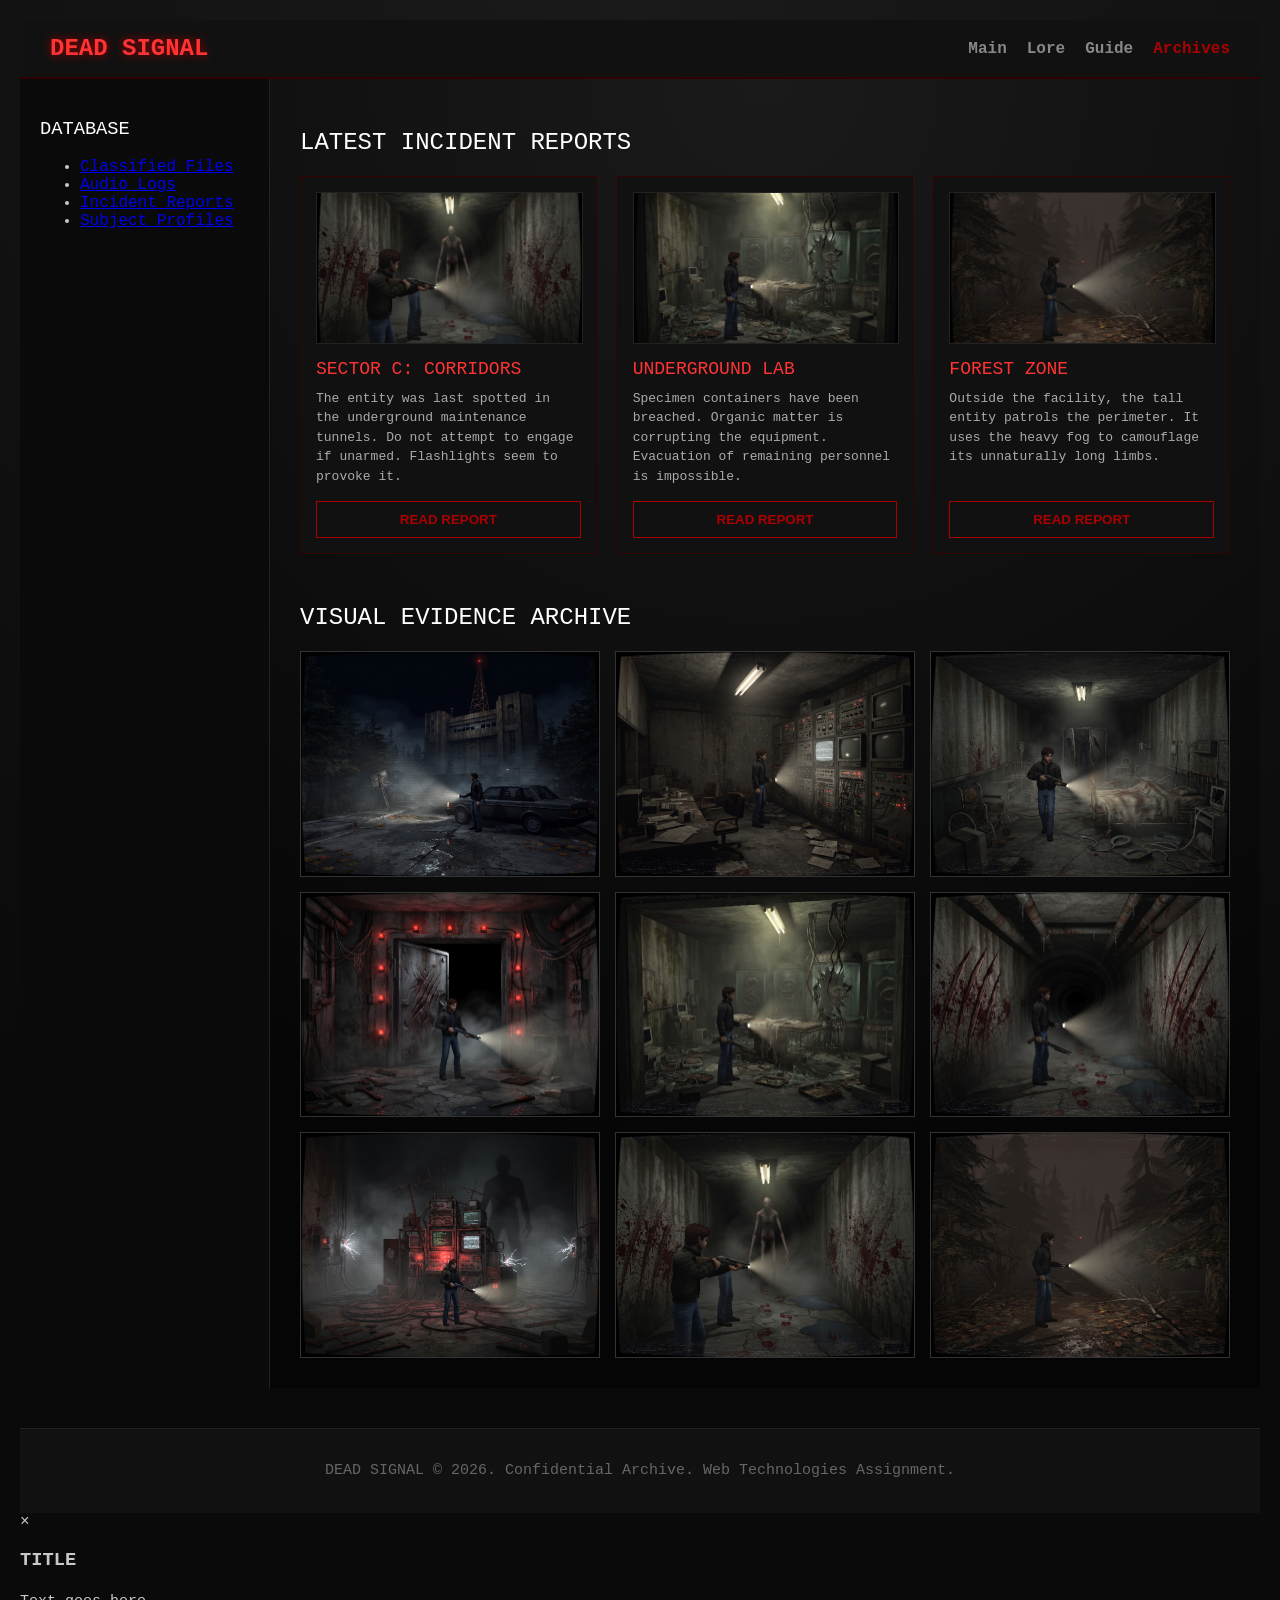
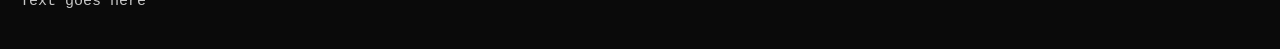
==== archive.html @ addb6005 "Added Archive page to demonstrate Flexbox and Grid Layout tasks" ====
<!DOCTYPE html>
<html lang="en">
<head>
    <meta charset="UTF-8">
    <meta name="viewport" content="width=device-width, initial-scale=1.0">
    <title>DEAD SIGNAL - Archives (Flexbox & Grid Layout)</title>
    <link href="css/style.css" rel="stylesheet">
</head>
<body>

    <div class="grid-layout">
        
        <header class="layout-header">
            <div class="flex-navbar">
                <div class="logo">DEAD SIGNAL</div>
                <ul class="nav-links">
                    <li><a href="index.html">Main</a></li>
                    <li><a href="story.html">Lore</a></li>
                    <li><a href="guide.html">Guide</a></li>
                    <li><a href="archive.html" class="active">Archives</a></li>
                </ul>
            </div>
        </header>

        <aside class="layout-sidebar">
            <h3>Database</h3>
            <ul class="sidebar-menu">
                <li><a href="#">Classified Files</a></li>
                <li><a href="#">Audio Logs</a></li>
                <li><a href="#">Incident Reports</a></li>
                <li><a href="#">Subject Profiles</a></li>
            </ul>
        </aside>

        <main class="layout-main">
            
            <h2>Latest Incident Reports</h2>
            <section class="cards-container">
                <div class="card">
                    <img src="Game Screenshots/s8.jpeg" alt="Corridor Encounter">
                    <h3>Sector C: Corridors</h3>
                    <p>The entity was last spotted in the underground maintenance tunnels. Do not attempt to engage if unarmed. Flashlights seem to provoke it.</p>
                    <button class="report-btn" data-title="INCIDENT REPORT — 17.10.1998" data-text="Two personnel entered Sector C and failed to return. Security footage shows the entity standing motionless in the corridor. All attempts to communicate failed. The area is now sealed.">Read Report</button>
                </div>
                <div class="card">
                    <img src="Game Screenshots/s5.jpeg" alt="The Laboratory">
                    <h3>Underground Lab</h3>
                    <p>Specimen containers have been breached. Organic matter is corrupting the equipment. Evacuation of remaining personnel is impossible.</p>
                    <button class="report-btn" data-title="INCIDENT REPORT — 17.10.1998" data-text="Specimen containment has failed. Organic growth was found throughout the laboratory. Three researchers are missing. Remaining personnel have been ordered to evacuate immediately.">Read Report</button>
                </div>
                <div class="card">
                    <img src="Game Screenshots/s9.jpeg" alt="Forest Entity">
                    <h3>Forest Zone</h3>
                    <p>Outside the facility, the tall entity patrols the perimeter. It uses the heavy fog to camouflage its unnaturally long limbs.</p>
                    <button class="report-btn" data-title="INCIDENT REPORT — 18.10.1998" data-text="A large humanoid entity was observed outside the facility. Visibility was reduced by abnormal fog. Two security officers disappeared while investigating the perimeter. No bodies were recovered.">Read Report</button>
                </div>
            </section>

            <h2>Visual Evidence Archive</h2>
            
            <section class="gallery-container">
                <div class="gallery-item">
                    <img src="Game Screenshots/s1.jpeg" alt="Evidence 1">
                    <div class="gallery-caption">Station 17 Exterior</div>
                </div>
                <div class="gallery-item">
                    <img src="Game Screenshots/s2.jpeg" alt="Evidence 2">
                    <div class="gallery-caption">Control Room Alpha</div>
                </div>
                <div class="gallery-item">
                    <img src="Game Screenshots/s3.jpeg" alt="Evidence 3">
                    <div class="gallery-caption">Hospital Wing</div>
                </div>
                <div class="gallery-item">
                    <img src="Game Screenshots/s4.jpeg" alt="Evidence 4">
                    <div class="gallery-caption">Breached Blast Door</div>
                </div>
                <div class="gallery-item">
                    <img src="Game Screenshots/s5.jpeg" alt="Evidence 5">
                    <div class="gallery-caption">Bio-Lab Containment</div>
                </div>
                <div class="gallery-item">
                    <img src="Game Screenshots/s6.jpeg" alt="Evidence 6">
                    <div class="gallery-caption">Blood-stained Tunnels</div>
                </div>
                <div class="gallery-item">
                    <img src="Game Screenshots/s7.jpeg" alt="Evidence 7">
                    <div class="gallery-caption">The Core Terminal</div>
                </div>
                <div class="gallery-item">
                    <img src="Game Screenshots/s8.jpeg" alt="Evidence 8">
                    <div class="gallery-caption">Hostile Encounter</div>
                </div>
                <div class="gallery-item">
                    <img src="Game Screenshots/s9.jpeg" alt="Evidence 9">
                    <div class="gallery-caption">The Tall Man (Forest)</div>
                </div>
            </section>

        </main>

        <footer class="layout-footer">
            <p>DEAD SIGNAL © 2026. Confidential Archive. Web Technologies Assignment.</p>
        </footer>

    </div>

    <div id="report-modal" class="modal">
        <div class="modal-content">
            <span class="close-btn">&times;</span>
            <h3 id="modal-title">TITLE</h3>
            <p id="modal-text">Text goes here</p>
        </div>
    </div>

    <script>
        const modal = document.getElementById("report-modal");
        const modalTitle = document.getElementById("modal-title");
        const modalText = document.getElementById("modal-text");
        const closeBtn = document.querySelector(".close-btn");
        const reportButtons = document.querySelectorAll(".report-btn");

        reportButtons.forEach(button => {
            button.addEventListener("click", function() {
                modalTitle.innerText = this.getAttribute("data-title");
                modalText.innerText = this.getAttribute("data-text");
                modal.style.display = "flex";
            });
        });

        closeBtn.addEventListener("click", function() {
            modal.style.display = "none";
        });

        window.addEventListener("click", function(event) {
            if (event.target === modal) {
                modal.style.display = "none";
            }
        });
    </script>
</body>
</html>
---- css/style.css ----
body {
    background-color: #0a0a0a;
    color: #c8c8c8;
    font-family: 'Courier New', Courier, monospace;
    margin: 0;
    padding: 20px;
    background-image: radial-gradient(circle at 50% 0%, #1a1a1a 0%, #0a0a0a 70%);
}

.container {
    max-width: 850px;
    margin: 0 auto;
    background-color: #111111;
    border: 1px solid #222;
    padding: 30px;
    box-shadow: 0 0 20px rgba(0, 0, 0, 0.8);
}

.nav-menu {
    display: flex;
    justify-content: center;
    gap: 20px;
    margin-bottom: 30px;
    padding-bottom: 20px;
    border-bottom: 1px solid #330000;
}

.nav-menu a { color: #888; text-decoration: none; font-size: 18px; font-weight: bold; transition: color 0.2s; }
.nav-menu a:hover { color: #ff0000; }
.nav-menu a.active { color: #aa0000; text-shadow: 0 0 5px #aa0000; }


h1, h2 { color: #ffffff; text-transform: uppercase; font-weight: normal; }
h1 { text-align: center; font-size: 28px; margin-bottom: 5px; }
.subtitle { text-align: center; color: #888; font-style: italic; margin-top: 0; margin-bottom: 30px; }       

p {
    line-height: 1.6;
    font-size: 15px;
}

footer {
    margin-top: 40px;
    text-align: center;
    font-size: 12px;
    color: #666;
    border-top: 1px solid #222;
    padding-top: 20px;
}


/*devblog.html*/
.dev-box {
    background: #151515;
    border: 1px solid #330000;
    padding: 25px;
    margin-bottom: 30px;
}

.disclaimer {
    color: #ff3333;
    font-weight: bold;
    border-left: 3px solid #ff0000;
    padding-left: 15px;
    margin-bottom: 30px;
}

.credits-list {
    list-style-type: square;
    padding-left: 20px;
    color: #aaa;
    font-size: 16px;
}

.credits-list span {
    color: #fff;
    font-weight: bold;
}

.github-link {
    display: inline-block;
    background-color: #aa0000;
    color: white;
    text-decoration: none;
    padding: 10px 20px;
    font-size: 16px;
    font-weight: bold;
    margin-top: 15px;
    border: 1px solid #ff0000;
    transition: all 0.2s;
}

.github-link:hover {
    background-color: #ff0000;
    color: #000;
    box-shadow: 0 0 10px #ff0000;
}


/*guide.html*/

table {
    width: 100%;
    border-collapse: collapse;
    margin-bottom: 40px;
    background-color: #151515;
}

th, td {
    padding: 12px 15px;
    text-align: left;
    border: 1px solid #330000;
}

th {
    background-color: #1a0000;
    color: #ff3333;
    font-weight: bold;
    letter-spacing: 1px;
}

tbody tr:nth-child(even) {
    background-color: #111111;
}

tbody tr:hover {
    background-color: #220000;
    transition: background-color 0.3s;
}

.threat-fatal { color: #ff0000; font-weight: bold; }
.threat-high { color: #ff8800; }
.threat-medium { color: #aaaa00; }

/* index.html*/

.banner {
    width: 100%;
    display: block;
    margin-bottom: 20px;
    border-bottom: 2px solid #330000;
}

.download-section {
    background-color: #1a1a1a;
    padding: 20px;
    border: 1px solid #333;
    margin: 30px 0;
    display: flex;
    align-items: center;
    justify-content: space-between;
}

.download-btn {
    background-color: #aa0000;
    color: white;
    text-decoration: none;
    padding: 12px 24px;
    font-size: 18px;
    font-weight: bold;
    border: 2px solid #ff0000;
    transition: all 0.2s ease;
    text-transform: uppercase;
}

.download-btn:hover {
    background-color: #ff0000;
    color: #000;
    box-shadow: 0 0 10px #ff0000;
    cursor: pointer;
}

.media-grid {
    display: grid;
    grid-template-columns: 1fr 1fr;
    gap: 15px;
    margin-top: 30px;
}

.media-grid iframe, .media-grid img, .media-grid video {
    width: 100%;
    height: auto;
    border: 1px solid #333;
    background-color: #000;
}

.trailer {
    grid-column: 1 / -1;
    aspect-ratio: 16 / 9;
}

.screenshot:hover {
    border-color: #aa0000;
    transform: scale(1.02);
    transition: all 0.3s ease;
}

.tags {
    color: #888;
    font-size: 13px;
}
.tags span {
    background: #222;
    padding: 3px 8px;
    margin-right: 5px;
    border-radius: 3px;
}

/*story.html*/

.lore-block {
    display: flex;
    align-items: center;
    gap: 20px;
    margin-bottom: 40px;
    background: #151515;
    border: 1px solid #222;
    padding: 20px;
}

.lore-block:nth-child(even) { flex-direction: row-reverse; }

.lore-text {
    flex: 1;
    font-size: 14px;
    line-height: 1.6;
}

.lore-text ul {
    padding-left: 20px;
    color: #aaa;
}

.lore-image {
    flex: 1;
    max-width: 50%;
    min-width: 0;
}
        
.lore-image img { 
    width: 100%;
    height: auto;
    display: block; 
    border: 1px solid #440000;
}

.creepy-quote {
    color: #ff3333;
    font-weight: bold;
    font-size: 16px;
    padding: 10px 15px;
    border-left: 3px solid #ff0000;
    background: rgba(255, 0, 0, 0.05);
    margin: 15px 0;
    text-transform: uppercase;
    letter-spacing: 2px;
}

.portrait-image {
    flex: 1;
    max-width: 50%;
    min-width: 0; 
    display: flex;
    justify-content: center;
    align-items: center;
}

.portrait-image img {
    width: 250px !important; 
    height: 250px !important; 
    max-width: 100%;
    object-fit: cover !important; 
    border-radius: 50% !important;
    border: 3px solid #aa0000;
    box-shadow: 0 0 20px rgba(170, 0, 0, 0.4);
    display: block;
}




/* Suggestions form */
.suggest-form {
    margin-top: 10px;
}

.suggest-form label {
    display: block;
    color: #fff;
    font-size: 14px;
    text-transform: uppercase;
    letter-spacing: 1px;
    margin-bottom: 6px;
}

.form-row {
    margin-bottom: 20px;
}

.suggest-form input[type="text"],
.suggest-form input[type="email"],
.suggest-form select,
.suggest-form textarea {
    width: 100%;
    box-sizing: border-box;
    background-color: #0a0a0a;
    color: #c8c8c8;
    border: 1px solid #330000;
    padding: 10px;
    font-family: 'Courier New', Courier, monospace;
    font-size: 15px;
    outline: none;
}

.suggest-form textarea {
    min-height: 140px;
    resize: vertical;
    line-height: 1.5;
}

.suggest-form input:focus,
.suggest-form select:focus,
.suggest-form textarea:focus {
    border-color: #aa0000;
    box-shadow: 0 0 6px rgba(170, 0, 0, 0.5);
}

.suggest-form input::placeholder,
.suggest-form textarea::placeholder {
    color: #555;
}

.suggest-form button {
    background-color: transparent;
    color: #aa0000;
    border: 1px solid #aa0000;
    padding: 10px 25px;
    font-family: 'Courier New', Courier, monospace;
    font-size: 15px;
    font-weight: bold;
    text-transform: uppercase;
    cursor: pointer;
    transition: background-color 0.2s, color 0.2s;
}

.suggest-form button:hover {
    background-color: #aa0000;
    color: #ffffff;
}

.form-hint {
    color: #666;
    font-size: 12px;
    margin-top: 8px;
}



.grid-layout h2, .grid-layout h3 { 
    color: #ffffff; 
    text-transform: uppercase; 
    font-weight: normal; 
}


.grid-layout {
    display: grid;
    min-height: 100vh;
    grid-template-columns: 250px 1fr;
    grid-template-rows: auto 1fr auto;
    grid-template-areas:
        "header header"
        "sidebar main"
        "footer footer";
}

/* Назначаем области для элементов макета */
.layout-header { grid-area: header; background-color: #111; border-bottom: 2px solid #330000; padding: 15px 30px; }
.layout-sidebar { grid-area: sidebar; background-color: #0a0a0a; border-right: 1px solid #222; padding: 20px; }
.layout-main { grid-area: main; padding: 30px; background-image: radial-gradient(circle at 50% 0%, #1a1a1a 0%, #050505 80%); }
.layout-footer { grid-area: footer; background-color: #111; border-top: 1px solid #222; text-align: center; padding: 15px; color: #666; font-size: 12px; }


.flex-navbar {
    display: flex; 
    justify-content: space-between; 
    align-items: center; 
}

.logo {
    font-size: 24px;
    color: #ff3333;
    font-weight: bold;
    text-transform: uppercase;
    text-shadow: 0 0 10px #aa0000;
}

.nav-links {
    display: flex;
    gap: 20px; 
    list-style: none;
    margin: 0;
    padding: 0;
}

.nav-links a {
    color: #888;
    text-decoration: none;
    font-size: 16px;
    font-weight: bold;
    transition: color 0.2s;
}
.nav-links a:hover, .nav-links a.active { color: #aa0000; }


.cards-container {
    display: flex; 
    gap: 20px; 
    align-items: stretch; 
    margin-bottom: 50px;
}

.card {
    flex: 1; 
    display: flex;
    flex-direction: column;
    background: #111;
    border: 1px solid #330000;
    padding: 15px;
    transition: transform 0.3s ease, box-shadow 0.3s ease;
}

.card:hover {
    transform: translateY(-10px); 
    box-shadow: 0 10px 20px rgba(170, 0, 0, 0.4);
}

.card img {
    width: 100%;
    height: 150px;
    object-fit: cover;
    border: 1px solid #222;
    margin-bottom: 15px;
}

.card h3 { margin: 0 0 10px 0; font-size: 18px; color: #ff3333; }
.card p { flex-grow: 1; font-size: 13px; color: #aaa; line-height: 1.5; margin: 0 0 15px 0; }

.card button {
    background-color: transparent;
    color: #aa0000;
    border: 1px solid #aa0000;
    padding: 10px;
    cursor: pointer;
    text-transform: uppercase;
    font-weight: bold;
    transition: all 0.2s;
}
.card button:hover { background-color: #aa0000; color: #fff; }


.gallery-container {
    display: grid;
    grid-template-columns: repeat(3, 1fr);
    gap: 15px;

.gallery-item {
    position: relative;
    overflow: hidden;
    border: 1px solid #333;
    aspect-ratio: 4/3;
}

.gallery-item img {
    width: 100%;
    height: 100%;
    object-fit: cover;
    display: block;
    transition: transform 0.5s ease;
}

.gallery-item:hover img {
    transform: scale(1.1);
}

.gallery-caption {
    position: absolute;
    bottom: -100%;
    left: 0;
    width: 100%;
    background: rgba(170, 0, 0, 0.85);
    color: #fff;
    padding: 10px;
    box-sizing: border-box;
    text-align: center;
    font-size: 14px;
    font-weight: bold;
    transition: bottom 0.3s ease;
}



.gallery-item:hover .gallery-caption {
    bottom: 0;
}


.sidebar-menu { list-style: square; padding-left: 20px; color: #666; margin-top: 10px; }
.sidebar-menu li { margin-bottom: 15px; }
.sidebar-menu a { color: #aaa; text-decoration: none; }
.sidebar-menu a:hover { color: #fff; text-decoration: underline; }


.modal {
    display: none; 
    position: fixed;
    z-index: 1000;
    left: 0;
    top: 0;
    width: 100%;
    height: 100%;
    background-color: rgba(0, 0, 0, 0.85);
    justify-content: center;
    align-items: center;
}

.modal-content {
    background-color: #111;
    border: 2px solid #aa0000;
    padding: 30px;
    max-width: 500px;
    width: 90%;
    position: relative;
    box-shadow: 0 0 30px rgba(170, 0, 0, 0.5);
    font-family: 'Courier New', Courier, monospace;
}

.modal-content h3 {
    color: #ff3333;
    margin-top: 0;
    border-bottom: 1px solid #330000;
    padding-bottom: 10px;
}

.modal-content p {
    color: #c8c8c8;
    font-size: 15px;
    line-height: 1.6;
}

.close-btn {
    position: absolute;
    top: 10px;
    right: 15px;
    color: #888;
    font-size: 24px;
    font-weight: bold;
    cursor: pointer;
    transition: color 0.2s;
}

.close-btn:hover {
    color: #ff0000;
}
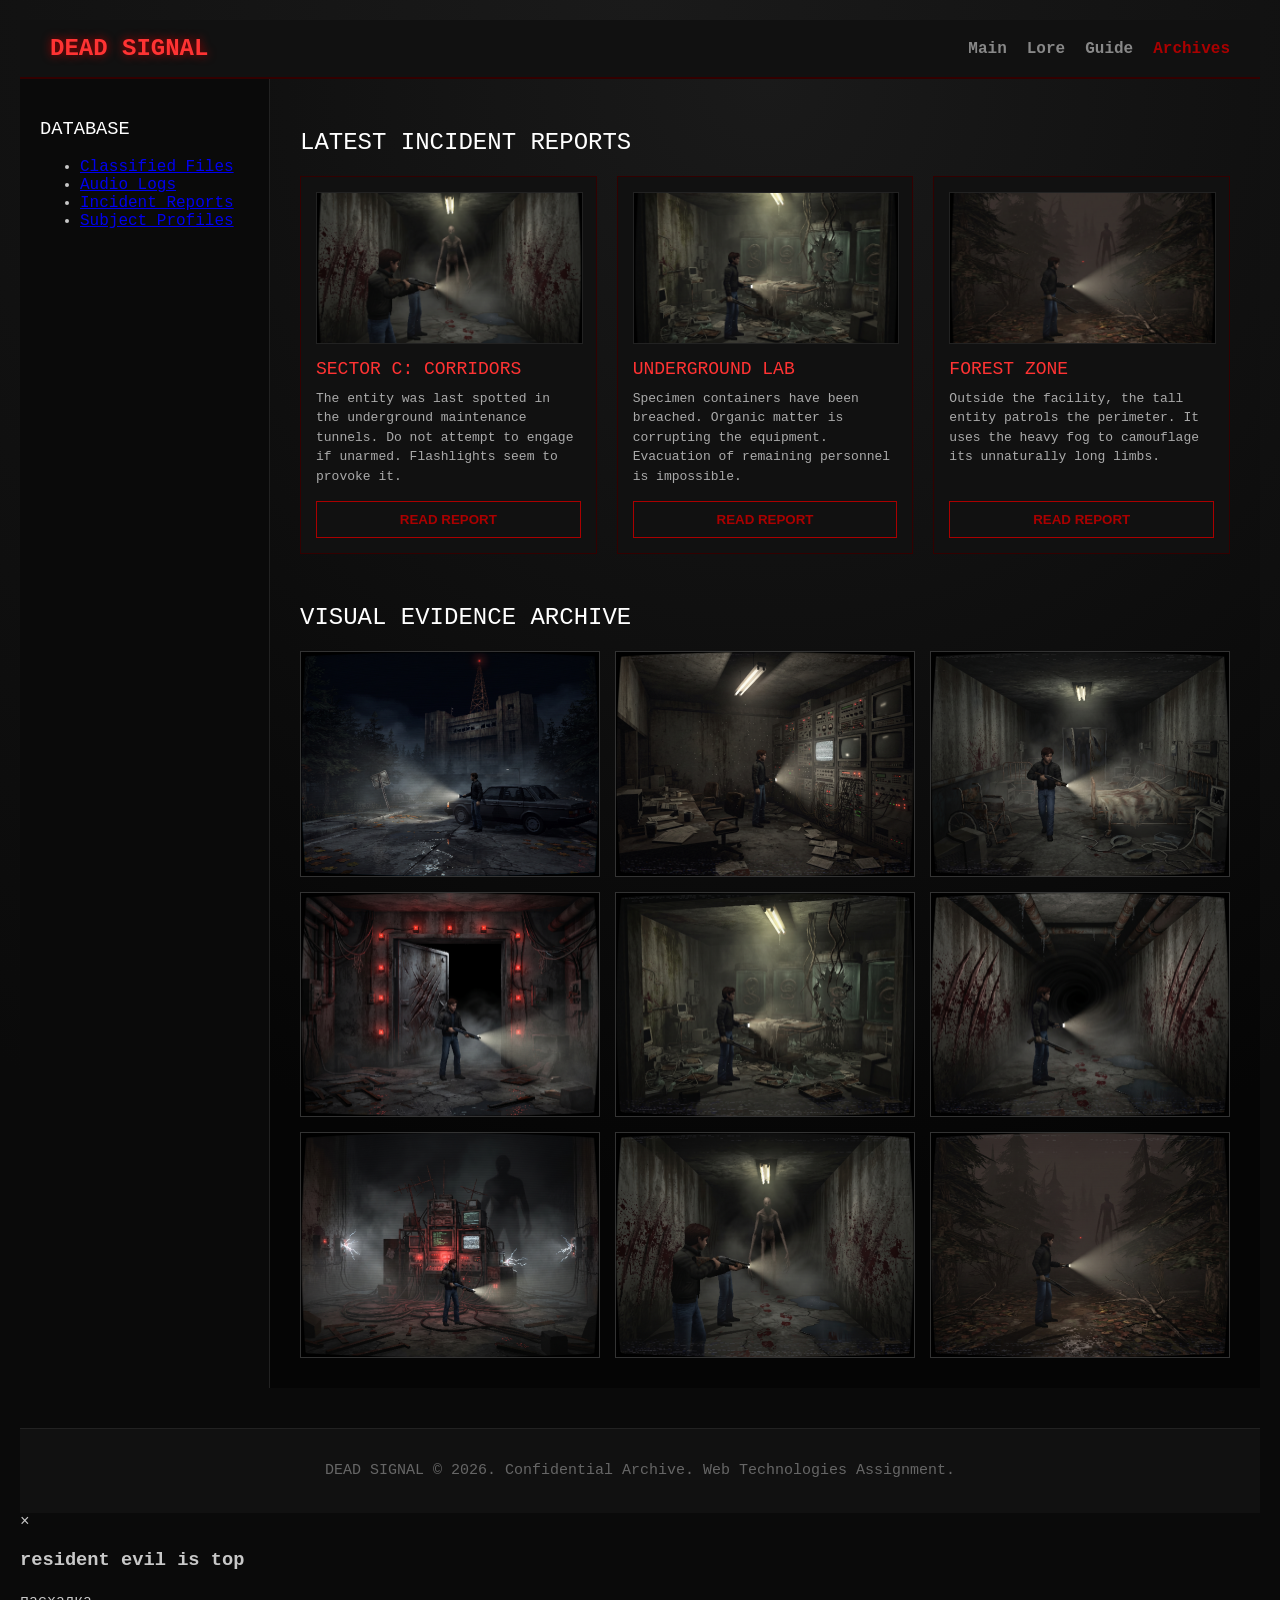
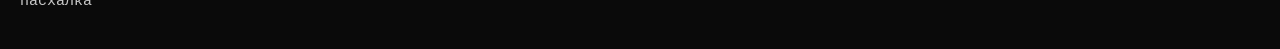
==== commit 6c8c0da1: "fixed navigation menu bugs" ====
--- a/archive.html
+++ b/archive.html
@@ -3,7 +3,7 @@
 <head>
     <meta charset="UTF-8">
     <meta name="viewport" content="width=device-width, initial-scale=1.0">
-    <title>DEAD SIGNAL - Archives (Flexbox & Grid Layout)</title>
+    <title>DEAD SIGNAL - Archives</title>
     <link href="css/style.css" rel="stylesheet">
 </head>
 <body>
@@ -108,8 +108,8 @@
     <div id="report-modal" class="modal">
         <div class="modal-content">
             <span class="close-btn">&times;</span>
-            <h3 id="modal-title">TITLE</h3>
-            <p id="modal-text">Text goes here</p>
+            <h3 id="modal-title">resident evil is top</h3>
+            <p id="modal-text">пасхалка</p>
         </div>
     </div>
 
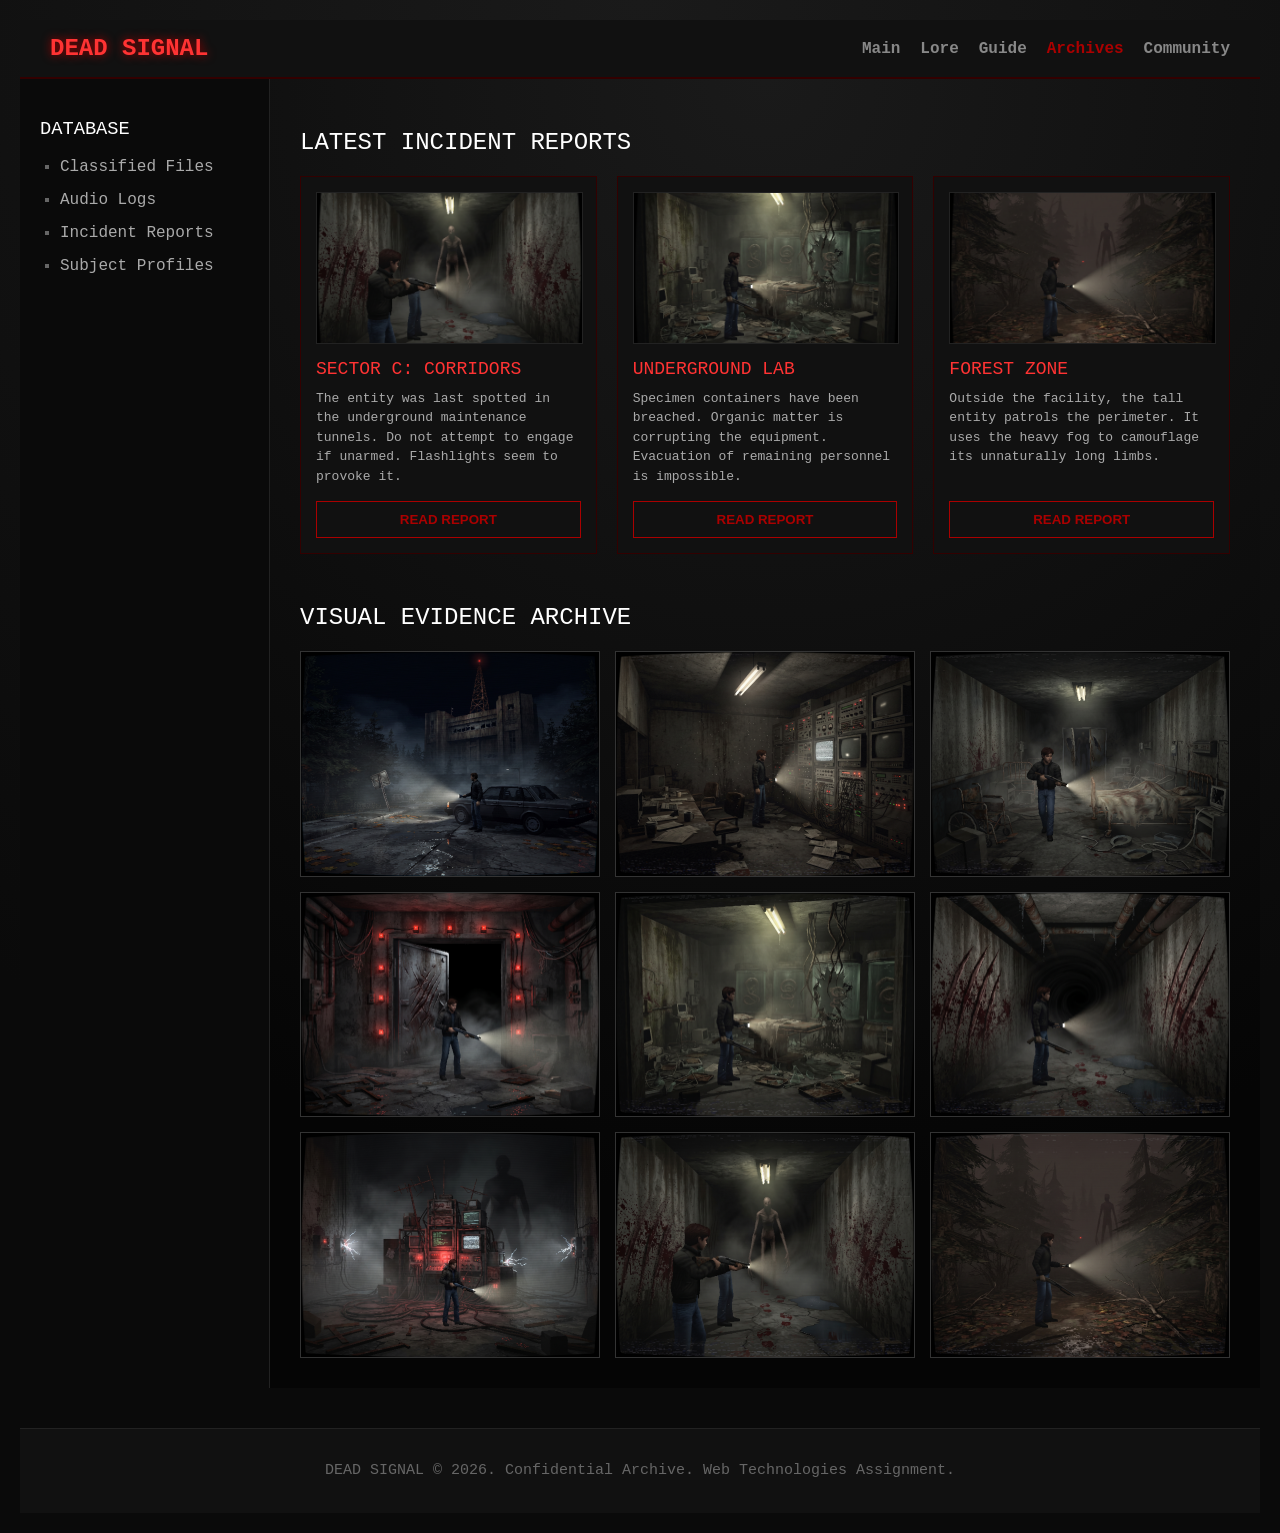
==== commit 916088f8: "new page community" ====
--- a/archive.html
+++ b/archive.html
@@ -18,6 +18,7 @@
                     <li><a href="story.html">Lore</a></li>
                     <li><a href="guide.html">Guide</a></li>
                     <li><a href="archive.html" class="active">Archives</a></li>
+                    <li><a href="community.html">Community</a></li>
                 </ul>
             </div>
         </header>
--- a/css/style.css
+++ b/css/style.css
@@ -374,7 +374,7 @@
         "footer footer";
 }
 
-/* Назначаем области для элементов макета */
+
 .layout-header { grid-area: header; background-color: #111; border-bottom: 2px solid #330000; padding: 15px 30px; }
 .layout-sidebar { grid-area: sidebar; background-color: #0a0a0a; border-right: 1px solid #222; padding: 20px; }
 .layout-main { grid-area: main; padding: 30px; background-image: radial-gradient(circle at 50% 0%, #1a1a1a 0%, #050505 80%); }
@@ -462,7 +462,7 @@
 .gallery-container {
     display: grid;
     grid-template-columns: repeat(3, 1fr);
-    gap: 15px;
+    gap: 15px; }
 
 .gallery-item {
     position: relative;
@@ -561,4 +561,78 @@
 
 .close-btn:hover {
     color: #ff0000;
+} 
+
+
+
+.responsive-typography-title {
+    color: #ff3333;
+    text-transform: uppercase;
+    font-weight: bold;
+    margin-bottom: 15px;
+    font-family: 'Courier New', Courier, monospace;
+}
+
+.responsive-typography-text {
+    color: #aaa;
+    margin-bottom: 30px;
+    font-family: 'Courier New', Courier, monospace;
+}
+
+@media (max-width: 767px) {
+    .responsive-typography-title { font-size: 24px; }
+    .responsive-typography-text { font-size: 14px; }
+}
+
+@media (min-width: 768px) and (max-width: 991px) {
+    .responsive-typography-title { font-size: 32px; }
+    .responsive-typography-text { font-size: 16px; }
+}
+
+@media (min-width: 992px) {
+    .responsive-typography-title { font-size: 42px; }
+    .responsive-typography-text { font-size: 18px; }
+}
+
+.pure-css-cards {
+    display: flex;
+    flex-wrap: wrap;
+    gap: 20px;
+    font-family: 'Courier New', Courier, monospace;
+}
+
+.pure-card {
+    background-color: #111;
+    border: 1px solid #aa0000;
+    padding: 20px;
+    box-sizing: border-box;
+}
+
+.pure-card h4 {
+    color: #fff;
+    border-bottom: 1px dashed #330000;
+    padding-bottom: 10px;
+}
+
+.pure-card p {
+    color: #888;
+    font-size: 14px;
+}
+
+@media (min-width: 992px) {
+    .pure-card {
+        flex: 1 1 calc(33.333% - 20px);
+    }
+}
+
+@media (min-width: 768px) and (max-width: 991px) {
+    .pure-card {
+        flex: 1 1 calc(50% - 20px);
+    }
+}
+
+@media (max-width: 767px) {
+    .pure-card {
+        flex: 1 1 100%;
+    }
 }
